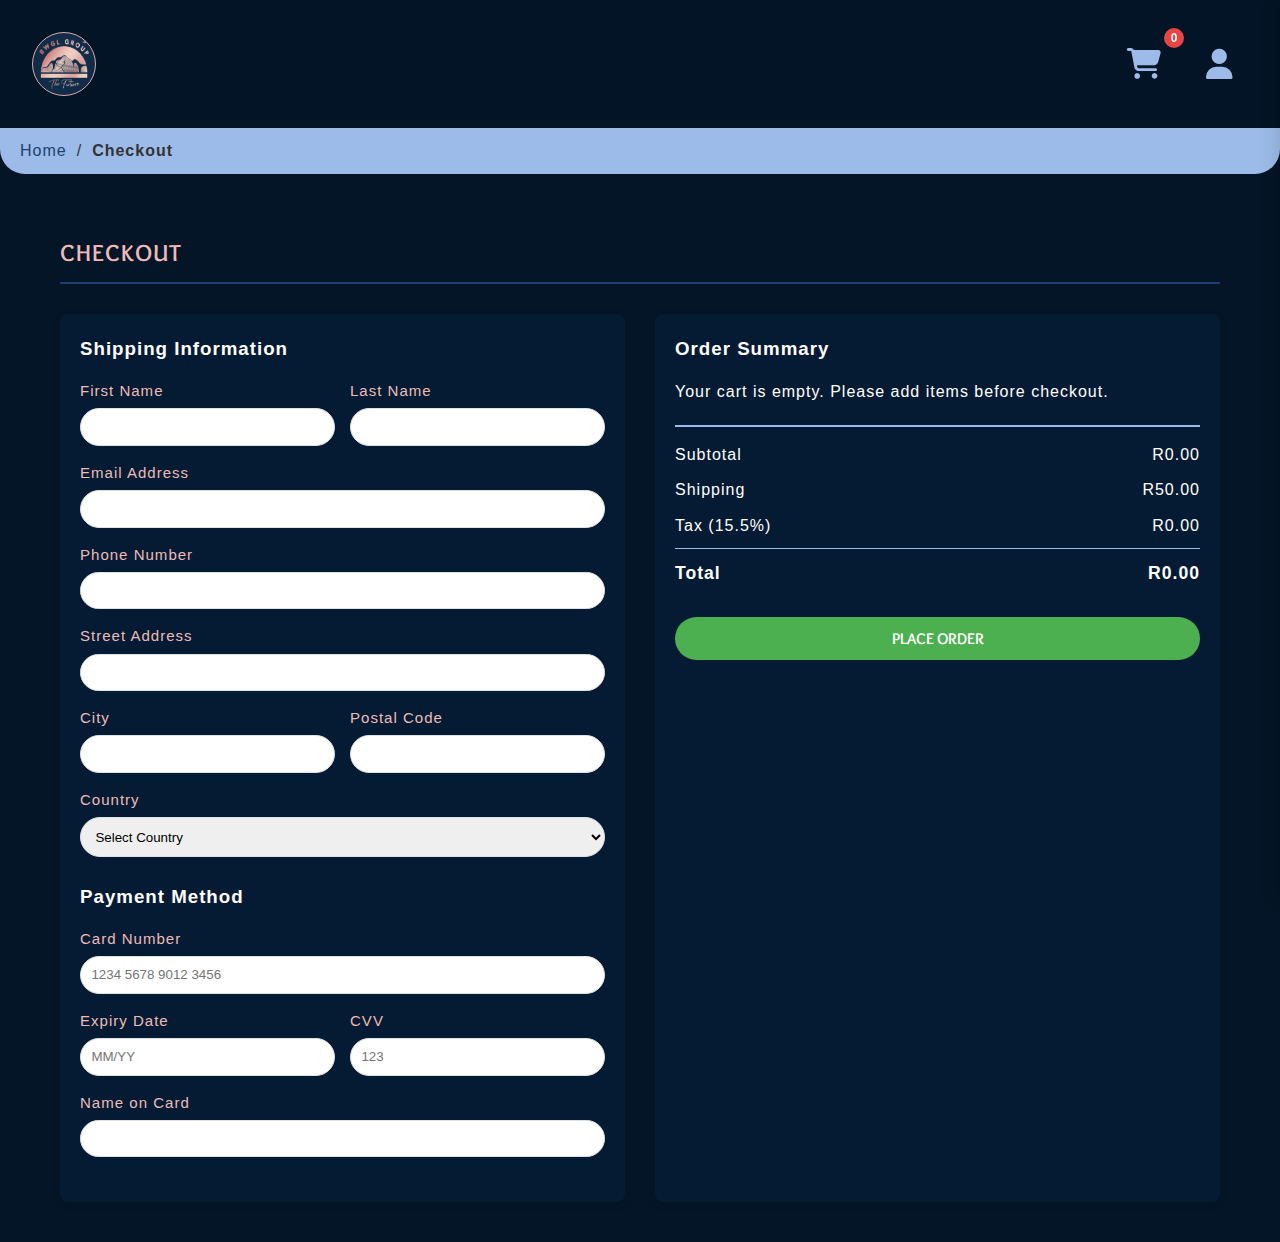
==== checkout.html @ 0658d216 "Checkout page update" ====
<!DOCTYPE html>
<html lang="en">

<head>
    <meta charset="UTF-8">
    <meta name="viewport" content="width=device-width, initial-scale=1.0">
    <title>BWGL</title>
    <link rel="stylesheet" href="https://cdnjs.cloudflare.com/ajax/libs/font-awesome/6.7.2/css/all.min.css"
        integrity="sha512-Evv84Mr4kqVGRNSgIGL/F/aIDqQb7xQ2vcrdIwxfjThSH8CSR7PBEakCr51Ck+w+/U6swU2Im1vVX0SVk9ABhg=="
        crossorigin="anonymous" referrerpolicy="no-referrer" />
    <link rel="preconnect" href="https://fonts.googleapis.com">
    <link rel="preconnect" href="https://fonts.gstatic.com" crossorigin>
    <link
        href="https://fonts.googleapis.com/css2?family=Overlock:ital,wght@0,400;0,700;0,900;1,400;1,700;1,900&display=swap"
        rel="stylesheet">
    <link rel="preconnect" href="https://fonts.googleapis.com">
    <link rel="preconnect" href="https://fonts.gstatic.com" crossorigin>
    <link
        href="https://fonts.googleapis.com/css2?family=Caveat:wght@400..700&family=Inter:ital,opsz,wght@0,14..32,100..900;1,14..32,100..900&family=Montserrat:ital,wght@0,100..900;1,100..900&display=swap"
        rel="stylesheet">
    <link rel="preconnect" href="https://fonts.googleapis.com">
    <link rel="preconnect" href="https://fonts.gstatic.com" crossorigin>
    <link
        href="https://fonts.googleapis.com/css2?family=Caveat:wght@400..700&family=Inter:ital,opsz,wght@0,14..32,100..900;1,14..32,100..900&family=Montserrat:ital,wght@0,100..900;1,100..900&family=Poppins:ital,wght@0,100;0,200;0,300;0,400;0,500;0,600;0,700;0,800;0,900;1,100;1,200;1,300;1,400;1,500;1,600;1,700;1,800;1,900&display=swap"
        rel="stylesheet">
    <link rel="stylesheet" href="style.css">
</head>

<body>
    <header>
        <div class="container header-container">
            <div class="logo">
                <img src="assets/images/logo.png" loading="lazy">
            </div>
        <div class="nav-btns">
                <button>
                    <i class="fa-solid fa-shopping-cart"></i>
                </button>
                <button>
                    <i class="fa-solid fa-user"></i>
                </button>
            </div>
        </div>
    </header>

    <div class="breadcrumb">
        <div class="container">
            <ul>
                <li><a href="index.html">Home</a></li>
                <li class="current">Checkout</li>
            </ul>
        </div>
    </div>

    <section class="checkout-section">
        <div class="container">
            <h2 class="checkout-title">Checkout</h2>
            
            <div class="checkout-container">
                <div class="checkout-form">
                    <div class="form-section">
                        <h3>Shipping Information</h3>
                        <div class="form-row">
                            <div class="form-group">
                                <label for="firstName">First Name</label>
                                <input type="text" id="firstName" name="firstName" required>
                            </div>
                            <div class="form-group">
                                <label for="lastName">Last Name</label>
                                <input type="text" id="lastName" name="lastName" required>
                            </div>
                        </div>
                        <div class="form-group">
                            <label for="email">Email Address</label>
                            <input type="email" id="email" name="email" required>
                        </div>
                        <div class="form-group">
                            <label for="phone">Phone Number</label>
                            <input type="tel" id="phone" name="phone" required>
                        </div>
                        <div class="form-group">
                            <label for="address">Street Address</label>
                            <input type="text" id="address" name="address" required>
                        </div>
                        <div class="form-row">
                            <div class="form-group">
                                <label for="city">City</label>
                                <input type="text" id="city" name="city" required>
                            </div>
                            <div class="form-group">
                                <label for="postalCode">Postal Code</label>
                                <input type="text" id="postalCode" name="postalCode" required>
                            </div>
                        </div>
                        <div class="form-group">
                            <label for="country">Country</label>
                            <select id="country" name="country" required>
                                <option value="">Select Country</option>
                                <option value="US">United States</option>
                                <option value="CA">Canada</option>
                                <option value="UK">United Kingdom</option>
                                <option value="AU">Australia</option>
                                <option value="ZA">South Africa</option>
                            </select>
                        </div>
                    </div>
                    
                    <div class="form-section">
                        <h3>Payment Method</h3>
                        <div class="form-group">
                            <label for="cardNumber">Card Number</label>
                            <input type="text" id="cardNumber" name="cardNumber" placeholder="1234 5678 9012 3456" required>
                        </div>
                        <div class="form-row">
                            <div class="form-group">
                                <label for="expiry">Expiry Date</label>
                                <input type="text" id="expiry" name="expiry" placeholder="MM/YY" required>
                            </div>
                            <div class="form-group">
                                <label for="cvv">CVV</label>
                                <input type="text" id="cvv" name="cvv" placeholder="123" required>
                            </div>
                        </div>
                        <div class="form-group">
                            <label for="nameOnCard">Name on Card</label>
                            <input type="text" id="nameOnCard" name="nameOnCard" required>
                        </div>
                    </div>
                </div>
                
                <div class="order-summary">
                    <h3>Order Summary</h3>
                    <div class="cart-items" id="checkout-cart-items">
                        <!-- Cart items will be populated by JavaScript -->
                    </div>
                    
                    <div class="order-totals">
                        <div class="order-row">
                            <span>Subtotal</span>
                            <span id="checkout-subtotal">R0.00</span>
                        </div>
                        <div class="order-row">
                            <span>Shipping</span>
                            <span id="checkout-shipping">R50.00</span>
                        </div>
                        <div class="order-row">
                            <span>Tax (15.5%)</span>
                            <span id="checkout-tax">R0.00</span>
                        </div>
                        <div class="order-row order-total">
                            <span>Total</span>
                            <span id="checkout-total">R0.00</span>
                        </div>
                    </div>
                    
                    <button class="checkout-btn" id="place-order-btn" data-loading-text="Processing...">Place Order</button>
                </div>
            </div>
        </div>
    </section>

    <!-- Cart sidebar -->
    <div class="cart">
        <div class="cart-title">
            <h2>Your Cart</h2>
            <!-- Close button will be added by JS -->
        </div>
        <div class="cart-content">
            <!-- Cart items will be added by JS -->
            <div class="cart-checkout">
                <div class="subtotal">
                    <span>Subtotal:</span>
                    <span class="total">R0.00</span>
                </div>
                <button class="cart-checkout-btn">Checkout</button>
            </div>
        </div>
    </div>
    
    <!-- Cart overlay -->
    <div class="cart-overlay"></div>
    
    <script src="main.js"></script>
</body>

</html>
---- style.css ----
* {
    margin: 0;
    padding: 0;
    box-sizing: border-box;
    font-family: inter;
    text-wrap: balance;
}

:root {
    /* Primary Colors */
    --primary-100: #112C49;
    --primary-200: #1A4170;
    --primary-300: #245797;
    --primary-400: #2E6DBE;
    --primary-500: #5387CC;
    --primary-600: #78A2DA;
    --primary-700: #9DBBE8;
    --primary-800: #C1D4F5;
    --primary-900: #E5ECFB;

    /* Secondary Colors */
    --secondary-100: #DEA9A1;
    --secondary-200: #D69389;
    --secondary-300: #CE7D72;
    --secondary-400: #C6675B;
    --secondary-500: #BE5144;
    --secondary-600: #A3453A;
    --secondary-700: #883931;
    --secondary-800: #6D2E27;
    --secondary-900: #52221D;

    /* Neutral Colors */
    --neutral-100: #F8F9FA;
    --neutral-200: #E9ECEF;
    --neutral-300: #DEE2E6;
    --neutral-400: #CED4DA;
    --neutral-500: #ADB5BD;
    --neutral-600: #6C757D;
    --neutral-700: #495057;
    --neutral-800: #343A40;
    --neutral-900: #212529;

    /* Accent Colors */
    --accent-success: #28A745;
    --accent-info: #17A2B8;
    --accent-warning: #FFC107;
    --accent-danger: #DC3545;

    /* Background and Text Colors */
    --bg-light: #FFFFFF;
    --bg-dark: #121A24;
    --text-dark: #1F2937;
    --text-light: #F9FAFB;

    /* E-commerce Specific */
    --sale-badge: #FF5252;
    --new-badge: #4CAF50;
    --discount-highlight: #FDECEC;
    --rating-star: #FFC107;
    --add-to-cart: #246EB9;
    --checkout-button: #A4453C;
}

a {
    text-decoration: none;
    color: #fff;
}

li {
    list-style: none;
}


button {
    padding: 10px 15px;
    border: none;
    font-size: clamp(0.75rem, 1vw, 1rem);
    color: #041527;
    background-color: #fff;
    border-radius: 8.3rem;
    font-weight: 600;
    text-transform: uppercase;
    font-family: overlock;
    transition: all .3s ease;
}


button:active {
    transform: translateY(-3PX);
}

body {
    min-height: 100vh;
    min-width: 100%;
    /* background-image: url(assets/images/k8-V3LrMy5wD-k-unsplash.jpg); */
    /* background-attachment: fixed; */
    background-position: center;
    background-repeat: no-repeat;
    background-size: cover;
    line-height: 1.5;
    letter-spacing: 1px;


}

.overlay-color {
    background-image: linear-gradient(transparent, #051b33);
}

.overlay-color2 {
    background-image: linear-gradient(#051b3360, #051b3354);
}

section {
    min-width: 480px;
    min-height: 1020px;
    /* background-color: #041527e7; */
    margin: 0 auto;
    color: var(--text-dark);
}


/* Base Header Styles */
.header {
    position: fixed;
    top: 0;
    left: 0;
    width: 100%;
    z-index: 100;
    background-color: #2f4b6021;
    backdrop-filter: blur(10px);
    box-shadow: 0px 4px 5px #0415271c;
    transition: transform 0.3s ease-in;
}


.dropdown11 {
    font-family: "Inter", sans-serif;
    position: relative;
}

.dropdown11 .arrow-down {
    border-left: 5px solid transparent;
    border-right: 5px solid transparent;
    border-top: 6px solid #fff;
    display: inline-block;
    vertical-align: middle;
    margin-left: .8rem;
    transition: transform ease-in-out 0.3s;
}

.product-link {
    position: relative;
}

.dropdown11-links {
    position: absolute;
    display: block;
    list-style: none;
}

.dropdown11 li {
    padding: 0px 10px;
    text-align: left;
    height: 0px;
    min-width: fit-content;
    overflow: hidden;
    cursor: pointer;
    opacity: 0;
    color: #fff;
    background-color: #041527;
    transition-duration: 0.2s, 0.4s;
    transition-property: all, background-color;
    text-wrap: nowrap;
}

.dropdown11 li a {
    font-size: 14px;
    font-weight: 400;
    color: #fff;
    text-decoration: none;
}

.dropdown11 li:before {
    content: "";
    display: inline-block;
    width: 13px;
    height: 13px;
    margin-top: -2px;
    margin-right: 10px;
    border-radius: 10px;
    vertical-align: middle;
    background-color: #ECBBB7;
}

.dropdown11-links li:nth-child(1) {
    transition-delay: 0s, 0s;
}

.dropdown11-links li:nth-child(2) {
    transition-delay: 0.1s, 0s;
}

.dropdown11-links li:nth-child(3) {
    transition-delay: 0.2s, 0s;
}

.dropdown11-links li:nth-child(4) {
    transition-delay: 0.3s, 0s;
}

.dropdown11 li:last-child {
    border-radius: 0px 0px 20px 20px;
}

.dropdown11:hover h1 {
    border-radius: 5px 5px 0px 0px;
}

.dropdown11:hover li {
    padding: 10px;
    border-top: 1px solid rgba(51, 51, 51, 0.98);
    height: auto;
    opacity: 1;
}

.dropdown11 li:hover {
    background-color: var(--primary-100);
}

.dropdown11-links li:hover:before {
    background-color: #fff;
}

.dropdown11:hover .arrow-down {
    transform: rotate(180deg);
}



.navbar {
    display: flex;
    justify-content: space-between;
    align-items: center;
    padding: 1rem;
    max-width: 1800px;
    margin: 0 auto;
    /* position: relative; */
}

/* Hide header on scroll down */
.header.hide {
    transform: translateY(-100%);
}

.nav-btns {
    display: flex;
    align-items: center;
    justify-content: center;
}

.ux-btns {
    width: fit-content;
    display: flex;
    align-items: center;
    justify-content: flex-end;
    padding: clamp(0.5rem, 1vw, 1rem);

}

.ux-btns button {
    background-color: transparent;

}



.ux-btns button i {
    color: var(--primary-700);
    font-size: clamp(1.6rem, 3vw, 1.9rem);
    padding-inline: 5px;
    transition: all .3s ease;
}

.ux-btns button i:hover {
    color: var(--primary-500);
}


/* Logo Styles */
.logo {
    /* transform: translateX(-50%); */
    width: clamp(40px, 5vw, 80px);
    height: clamp(40px, 5vw, 80px);
    border-radius: 50%;
    padding: 6px;
    border: 1px solid var(--secondary-100);
    display: flex;
    background-color: var(--primary-100);

}

.logo img {
    width: 100%;
    height: auto;
}

/* Navigation Links */
.nav-links {
    display: flex;
    justify-content: center;
    align-items: center;
    gap: 2rem;
    padding: clamp(0.5rem, 1vw, 1rem);
}

.nav-links a {
    text-decoration: none;
    color: var(--text-light);
    font-size: 16px;
    transition: all .3s ease;
    font-weight: 700;
    transition: all 0.3s ease;
    padding-inline: .5rem;
    text-align: left;
}

.nav-links a:hover {
    color: var(--primary-500);
    border-bottom: 1px solid;
}

/* Hamburger Button */
.hamburger {
    display: none;
    flex-direction: column;
    gap: 5px;
    background: none;
    border: none;
    cursor: pointer;
}

.hamburger span {
    width: 27px;
    height: 2px;
    background-color: var(--primary-900);
    transition: all 0.3s ease;
}

.login-button {
    padding: 10px 22px;
    border-radius: 20px;
    font-size: 16px;
    border: none;
    font-weight: 600;
    cursor: pointer;
}

/* Responsive Breakpoints */
@media screen and (max-width: 850px) {
    .hamburger {
        display: flex;
    }

    .nav-links {
        display: none;
        position: absolute;
        top: 100%;
        left: 0;
        width: 100%;
        flex-direction: column;
        padding: 1rem;
        box-shadow: 0 2px 4px rgba(0, 0, 0, 0.1);
        background-color: #041527ea;
    }

    /* Show mobile menu when active */
    .nav-links.active {
        display: flex;
    }
}

/* Hamburger Animation */
.hamburger.active span:nth-child(1) {
    transform: rotate(45deg) translate(5px, 5px);
}

.hamburger.active span:nth-child(2) {
    opacity: 0;
}

.hamburger.active span:nth-child(3) {
    transform: rotate(-45deg) translate(5px, -5px);
}

/* END NAVBAR  */

/* HERO SECTION */

.hero {
    width: 100%;
    height: 100dvh;
    background-color: #04152798;
    position: relative;
    align-content: center;
    z-index: 2;
}

.hero::before {
    content: '';
    position: absolute;
    background-image: url(assets/images/Hero\ background.jpg);
    background-position: center;
    background-repeat: no-repeat;
    background-size: cover;
    top: 0;
    bottom: 0;
    left: 0;
    right: 0;
    width: 100%;
    height: 100%;
    overflow: hidden;
    z-index: -1;
    opacity: .47;
    background-attachment: fixed;
    mix-blend-mode: multiply;


}

.hero-content {
    max-width: 1280px;
    margin-inline: auto;
    display: flex;
    gap: 1.5rem;
    flex-direction: column;
    align-items: center;
    justify-content: center;
    padding: 0 1rem;
    /* border: 1px solid red; */
    position: relative;
    height: 100%;

}

.heroImage {
    width: clamp(5.5rem, 5.5vw, 7.5rem);
    height: clamp(5.5rem, 5.5vw, 7.5rem);
    border-radius: 50%;
    padding: .5rem;
    background-color: #ECBBB7;
    box-shadow: 10px 20px 50px #0415276b;
    margin-inline: auto;
    display: flex;
    align-content: center;
    justify-content: center;

    /* border: 2px #041527 solid; */
    img {
        width: 100%;
        height: 100%;
        object-fit: contain;
        mix-blend-mode: multiply;
    }
}

.hero-content::before {
    display: none;
    content: '';
    top: 0;
    left: 0;
    bottom: 0;
    right: 0;
    background-image: url(assets/images/colorful-composition-with-sponges-rags-gloves-detergent-general-cleaning-cleaning-service-concept.jpg);
    background-position: center;
    background-size: cover;
    position: absolute;
    z-index: -1;
    opacity: .9;
}

@media(max-width:480px) {
    .hero-content::before {
        display: block;
        /* background-attachment: fixed; */
    }

    .hero-content {
        background-color: #041527af;
    }
}

.hero-cont-detail {
    width: 100%;
    /* height: 100%; */
    padding: 0 1rem;
    text-align: center;
    padding-top: clamp(1rem, 2vw, 2rem);
    text-shadow: 0px 5px 5px rgba(0, 0, 0, 0.21);


}

.hero-cont-detail h1 {
    font-family: overlock;
    font-weight: 900;
    font-size: clamp(40px, 8vw, 115px);
    letter-spacing: 0%;
    color: #ECBBB7;
    text-transform: uppercase;
}

.hero-cont-detail p {
    font-weight: 900;
    font-size: clamp(20px, 5vw, 50px);
    letter-spacing: 0%;
    color: #fff;

    span {
        font-family: overlock;
        font-style: italic;
        color: #ECBBB7;
    }
}

.hero-cont-detail small {
    font-size: clamp(14px, 2.3vw, 18px);
    letter-spacing: 0%;
    display: block;
    color: #fff;
    font-family: poppins;
    font-weight: 200;
}

.hero-cont-detail span {
    color: #ECBBB7;
    font-weight: 500;

}

.hero-cont-img {
    width: 100%;
    display: flex;
    align-items: center;
    justify-content: center;
    height: 100%;
    box-shadow: 1px 20px 50px #041527;
    border-top-left-radius: 50px;
    border-top-right-radius: 50px;
    background-color: #D69389;
    padding-top: clamp(2rem, 4vw, 3.75rem);
}

.hero-cont-img img {
    height: auto;
    object-fit: cover;
}

@media(max-width:768px) {
    .hero {
        box-shadow: none;
    }

    .hero-cont-img img {
        width: 150px;
    }

    .friendly-products {
        border-top-left-radius: px;
        border-top-right-radius: 1px;
        box-shadow: none;
    }
}

/* END OF HERO */

/* FRIENDLY PRODUCTS */


.friendly-products {
    min-width: 100%;
    min-height: 100vh;
    color: #ECBBB7;
    display: flex;
    flex-direction: column;
    align-items: center;
    padding-block: clamp(3rem, 5vw, 7rem);
    justify-content: center;
    box-shadow: -1px -17px 83px -12px rgba(4, 21, 39, 0.78);
    -webkit-box-shadow: -1px -17px 83px -12px rgba(4, 21, 39, 0.78);
    -moz-box-shadow: -1px -17px 83px -12px rgba(4, 21, 39, 0.78);
    position: relative;
    z-index: 1;
    background-color: #041527;
    gap: clamp(1rem, 2vw, 2rem);
}

.friendly-products::before {
    content: '';
    position: absolute;
    background-image: url(assets/images/miguel-lindo-CHPPChtZJAc-unsplash.jpg);
    top: 0;
    bottom: 0;
    left: 0;
    right: 0;
    background-size: cover;
    background-position: center middle;
    background-repeat: no-repeat;
    z-index: -1;
    opacity: .2;
    mix-blend-mode: multiply;
}

.friendly-products-title-content {
    display: flex;
    flex-direction: column;
    align-items: center;
    justify-content: center;
    padding: clamp(0.5rem, 1vw, 1rem);
    padding-bottom: clamp(1rem, 2vw, 2rem);
    gap: 10px;
    text-align: center;
    padding-top: 4rem;
}

.friendlyIcon {
    max-width: clamp(2rem, 3vw, 4rem);
    max-height: clamp(2rem, 3vw, 4rem);
    display: flex;
    align-content: center;
}

.friendlyIcon img {
    width: 100%;
    height: 100%;
}

.title h2 {
    font-size: clamp(2rem, 4vw, 5rem);
    font-weight: 700;
    color: #fff;
}

.title h2 span {
    font-family: overlock;
    font-style: italic;
}

.sub-title p {
    font-size: clamp(1rem, 2vw, 1.5rem);
    color: #777;
}

.sub-title span {
    font-style: italic;
    font-family: overlock;
    font-weight: 600;
    color: #ECBBB7;
}

.product-scroll {
    display: grid;
    grid-template-columns: repeat(3, 1fr);
    gap: clamp(1rem, 2vw, 2rem);
    width: 100%;
    max-width: 1300px;
    padding: clamp(0.75rem, 1.5vw, 1.25rem);
}

.cardContainer {
    display: flex;
    flex-direction: column;
}

.product-title h3 {
    font-size: clamp(1rem, 2vw, 2rem);
    font-weight: 700;
    color: #f9f9f9;
    text-align: left;
    font-style: italic;
    margin-bottom: 1rem;
    font-family: overlock;
    padding-inline: clamp(1rem, 2vw, 1.5rem);

}

.product-card {
    border-radius: 20px;
    background-color: #2f4b6021;
    backdrop-filter: blur(30px);
    box-shadow: 0 4px 6px rgba(0, 0, 0, 0.1);
    overflow: hidden;
    transition: transform 0.3s ease, box-shadow 0.3s ease;
    height: 100%;
}

.product-card:hover {
    transform: translateY(-5px);
    transform: scale(1.03);
    box-shadow: 0 6px 12px rgba(0, 0, 0, 0.15);
}

.product-imageContainer {
    display: flex;
    justify-content: center;
    align-items: center;
    padding: clamp(0.75rem, 1.5vw, 1.25rem);
}

.product-imageContainer img {
    width: 100%;
    height: 100%;
    object-fit: cover;
    aspect-ratio: 1;
    border-radius: 12px;
}

.product-detail {
    margin: 0;
    padding-inline: clamp(1rem, 2vw, 1.5rem);
    /* padding-block: clamp(0.5rem, 1vw, 1rem); */
    text-align: left;
    color: #777;
    line-height: 1.6;
}

.product-info {
    display: flex;
    /* border: 1px solid; */
    justify-content: space-between;
}

.product-price {
    /* padding-inline: clamp(1rem, 2vw, 1.5rem); */
    font-size: 28px;
    font-weight: bold;
    color: var(--primary-700);
    /* color: #2c7be5; */
}

.product-actions {
    display: flex;
    flex-direction: column;
    gap: 10px;
    padding-inline: clamp(1rem, 2vw, 1.5rem);
    padding-block: clamp(0.5rem, 1vw, 1rem);

}

.quantity-controls {
    display: flex;
    align-items: center;
    gap: 5px;
}

.quantity-btn {
    width: 30px;
    height: 30px;
    border-radius: 5px;
    border: 1px solid #ddd;
    background-color: #f5f5f5;
    display: flex;
    align-items: center;
    justify-content: center;
    cursor: pointer;
    font-size: 1.5rem;
    font-weight: bold;
    color: #555;
    transition: all 0.2s ease;
}

.quantity-btn:hover {
    background-color: #e5e5e5;
}

.quantity-display {
    width: 40px;
    height: 30px;
    border-radius: 5px;
    border: 1px solid #ddd;
    display: flex;
    align-items: center;
    justify-content: center;
    font-size: 14px;
    color: #fff;
}

.button-container {
    display: flex;
    gap: 10px;
}

.add-to-cart-btn {
    flex: 1;
    background-color: var(--add-to-cart);
    color: white;
    border: none;
    border-radius: 5px;
    padding: 10px 15px;
    font-size: 14px;
    cursor: pointer;
    transition: background-color 0.3s ease;
    display: flex;
    align-items: center;
    justify-content: center;
    gap: 8px;
}

.add-to-cart-btn:hover {
    background-color: #1a68d1;
}

.remove-btn {
    background-color: #e74c3c;
    color: white;
    border: none;
    border-radius: 5px;
    padding: 10px;
    font-size: 14px;
    cursor: pointer;
    transition: background-color 0.3s ease;
    display: flex;
    align-items: center;
    justify-content: center;
}

.remove-btn:hover {
    background-color: var(--accent-danger);
}

.cart-icon {
    width: 16px;
    height: 16px;
    fill: white;
}

.trash-icon {
    width: 16px;
    height: 16px;
    fill: white;
}

.friendly-btn {
    margin-block: 1rem;
    text-align: center;
}

.friendly-btn button {
    background-color: #041527;
    color: #ECBBB7;
    border: 1px solid #ecbbb77c;
    padding: 10px 20px;
    border-radius: 25px;
    font-size: clamp(0.8rem, 1vw, 1rem);
    cursor: pointer;
    transition: background-color 0.3s ease, transform 0.2s ease;
}

.friendly-btn button:hover {
    background-color: #ECBBB7;
    transform: scale(1.05);
    color: #041527;
}

/* Responsive adjustments */
@media (max-width: 1024px) {
    .product-scroll {
        grid-template-columns: repeat(2, 1fr);
    }
}

@media (max-width: 768px) {
    .product-scroll {
        display: flex;
        overflow-x: auto;
        scroll-snap-type: x mandatory;
        overscroll-behavior-x: contain;
        -webkit-overflow-scrolling: touch;
        scrollbar-width: thin;
        scrollbar-color: rgba(0, 0, 0, 0.3) transparent;
        padding: 10px;
        gap: 1rem;
        width: 100%;
    }

    .product-scroll::-webkit-scrollbar {
        height: 8px;
    }

    .product-scroll::-webkit-scrollbar-thumb {
        background-color: rgba(0, 0, 0, 0.3);
        border-radius: 10px;
    }

    .cardContainer {
        flex: 0 0 auto;
        width: 100%;
        max-width: calc(100vw - 40px);
        scroll-snap-align: center;
    }
}

@media (max-width: 480px) {
    .cardContainer {
        max-width: calc(100vw - 20px);
    }
}

/* END OF STACKED CARDS */

/* OVERVIEW BANNER */

.overview-container {
    max-width: 100%;
    padding-block: clamp(3rem, 5vw, 7rem);
    padding-inline: clamp(1rem, 2vw, 2rem);
    position: relative;
    z-index: 0;
}

.overview-container::before {
    content: '';
    position: absolute;
    background-image: url(assets/images/seamless-vector-pattern-with-outline-cleaning-icons-background-with-hand-drawn-house-work-elements_522613-442.avif);
    top: 0;
    left: 0;
    right: 0;
    bottom: 0;
    z-index: -1;
    background-attachment: fixed;
    opacity: .2;
    mix-blend-mode: multiply;
}

.overview {
    display: grid;
    grid-template-columns: repeat(2, 1fr);
    background-color: #041527;
    backdrop-filter: blur(5px);
    padding-block: clamp(3rem, 5vw, 7rem);
    padding-inline: clamp(1rem, 2vw, 2rem);
    max-width: 1280px;
    margin-inline: auto;
    border-top-left-radius: clamp(3rem, 5vw, 6.25rem);
    border-bottom-right-radius: clamp(3rem, 5vw, 6.25rem);
    border-top-right-radius: clamp(0.75rem, 1.5vw, 1.25rem);
    border-bottom-left-radius: clamp(0.75rem, 1.5vw, 1.25rem);
    color: #D69389;
    box-shadow: 0px 20px 50px #041527;
    gap: 2rem;
    position: relative;

}

.overview::before {
    content: '';
    position: absolute;
    background-image: url(assets/images/miguel-lindo-CHPPChtZJAc-unsplash.jpg);
    top: 0;
    bottom: 0;
    left: 0;
    right: 0;
    background-size: cover;
    background-position: center;
    background-repeat: no-repeat;
    z-index: -1;
    opacity: .2;
    border-top-left-radius: 100px;
    border-bottom-right-radius: 100px;
    border-top-right-radius: 20px;
    border-bottom-left-radius: 20px;
    mix-blend-mode: multiply;


}

@media(max-width:768px) {
    .overview {
        display: block;
    }
}

.overview-title {
    align-content: center;
    margin-bottom: 1rem;

    h2 {
        color: #fff;
        font-size: clamp(1.5rem, 3vw, 2.5rem);
        display: block;
    }

    span {
        font-family: overlock;
        font-style: italic;
        color: #ECBBB7;

    }
}

.overview-subtitle {
    /* max-width: 50%; */
    font-size: clamp(1rem, 2vw, 1.5rem);
    color: #ccc;
    /* border: 1px solid #fff; */
    display: flex;
    flex-direction: column;
    gap: clamp(0.5rem, 1vw, 1rem);

}

.overview-subtitle p {
    /* background-color: #112c4979; */
    padding: .5rem;
    border-radius: 20px;
    /* text-align: center; */
}

/* FOOTER */

footer {
    background-color: #041527;
    color: #fff;
    padding-top: clamp(3rem, 5vw, 7rem);
}

.wrapper {
    max-inline-size: 100%;
    background-color: #061b31b6;
}

.footer-grid {
    max-width: 1280px;
    /* border: 1px solid #fff; */
    margin-inline: auto;
    display: grid;
    grid-template-columns: repeat(3, 1fr);
    padding-bottom: clamp(1rem, 2vw, 2rem);
    padding-inline: clamp(1rem, 2vw, 2rem);

}

@media(max-width:768px) {
    .footer-grid {
        grid-template-columns: 1fr;
    }

}


.footer-col {
    /* border-bottom: 1px solid #77777767; */
    justify-content: center;
    padding-block: clamp(1rem, 2vw, 2rem);
    /* padding-inline:clamp(1rem, 2vw, 1.5rem); */

}

/* @media screens and(max-width:768px) {
    .footer-col {
        border-bottom: none;
    }

}
 */

.footer-col-content {
    color: #777;
}

.footer-col-content ul li a {
    color: #777;
}

.footer-title {
    font-size: 1rem;
    text-transform: uppercase;
    margin-bottom: 1rem;

    h3 {
        font-family: overlock;
        color: #ECBBB7;
        /* font-style: italic; */

    }
}

.footer-inputs {
    display: flex;
    flex-direction: column;
    gap: 1rem;

    input {
        width: 100%;
        padding: 8px 16px;
        border: none;
        border-radius: 8.3rem;
        background-color: #112C49;
    }

    label {
        margin-bottom: 0;
        color: #777;
    }
}

.footer-btn {
    /* width: 100%; */
    cursor: pointer;
    background-color: #2E6DBE;
    color: #fff;
}

.footer-btn:hover {
    color: #246EB9;
    background-color: #fff;
}

.footer-logo {
    margin-block: 1rem;
    border: 1px solid #fff;
    width: clamp(40px, 5vw, 80px);
    height: clamp(40px, 5vw, 80px);
    display: flex;
    border-radius: 50%;
    padding: 6px;

    img {
        width: 100%;
        object-fit: contain;
    }
}

.main-footer {
    max-inline-size: 1280px;
    font-size: .8rem;
    color: #777;
    /* border: 1px solid; */
    margin-inline: auto;
    display: flex;
    justify-content: space-between;
    align-items: center;
    padding-block: clamp(1rem, 2vw, 2rem);
    padding-inline: clamp(1rem, 2vw, 2rem);


    span a {
        color: #777;
        font-style: italic;
    }
}

/* CART */

/* .cart {
    background-color: #041527;
    color: #fff;
    width: 100%;
    height: 100vh;
    display: flex;
    flex-direction: column;
    justify-content: center;
    align-items: center;
    padding-block: 1rem;
}

.cart-title{
    font-size: 1.5rem;
    text-transform: uppercase;
    font-family: 'overlock';
}

.cart-content {
    display: flex;
    justify-content: space-between;
    align-items: center;
    flex-direction: column;
    height: 100%;
    border: 1px solid #1A4170;
    border-radius: .31rem;
    min-width: 50rem;
    padding-inline: 1.5rem;
    padding-block: 1rem;
    background-color: #051b33;
    box-shadow: 1px 7px 16px -1px rgba(26,65,112,0.36);
-webkit-box-shadow: 1px 7px 16px -1px rgba(26,65,112,0.36);
-moz-box-shadow: 1px 7px 16px -1px rgba(26,65,112,0.36);

}

.cart-product-info {
    width: 100%;
    display: flex;
    align-items: center;
    justify-content: space-between;
    border-bottom: 1px solid;
    padding-inline: 1.5rem;
    padding-block: 1rem;

}

.cart-product {
    display: flex;
    flex-direction: column;
    gap: 1rem;
    padding-inline: 1.5rem;
    padding-block: 1rem;

}

.cart-product-btn{
    background-color: var(--accent-danger);
    color: var(--text-light);
}

.cart-product-title {
    text-transform: uppercase;
    font-size: 1.1rem;
}

.cart-product-arrows {
    background-color: var(--add-to-cart);
    padding: .5rem;
    border-radius: .5rem;
}

.cart-checkout {
    width: 100%;
    display: flex;
    flex-direction: column;
    gap: 1rem;
    align-items: center;

}

.subtotal {
    display: flex;
    justify-content: space-between;
    width: 100%;
    border-bottom: 1px solid;
}

.cart-checkout-btn{
    background-color: var(--add-to-cart);
    color: var(--text-light);
} */

:root {
    --accent-danger: #ff5555;
    --text-light: #ffffff;
    --add-to-cart: #1A4170;
    --background-dark: #041527;
    --background-darker: #051b33;
    --border-color: #1A4170;
}

/* Cart Styling */
.cart {
    position: fixed;
    top: 0;
    right: -400px;
    /* Start off-screen */
    width: 400px;
    /* Fixed width for larger screens */
    height: 100vh;
    /* background-color: var(--background-dark); */
    color: #fff;
    transition: right 0.5s ease-in-out;
    z-index: 1000;
    overflow-y: auto;
    display: flex;
    flex-direction: column;
    padding-block: 1rem;
    backdrop-filter: blur(30px);
    box-shadow: 0px 4px 5px #0415271c;

    /* border-left: 1px solid var(--border-color); */
    /* box-shadow: 1px 7px 16px -1px rgba(26,65,112,0.36);
    -webkit-box-shadow: 1px 7px 16px -1px rgba(26,65,112,0.36);
    -moz-box-shadow: 1px 7px 16px -1px rgba(26,65,112,0.36); */


}

.cart.open {
    right: 0;
    /* Visible when open */
}

.cart-title {
    display: flex;
    justify-content: space-between;
    align-items: center;
    padding-inline: 1.5rem;
    margin-bottom: 20px;
}

.cart-title h1 {
    margin: 0;
    font-size: 1.5rem;
    text-transform: uppercase;
    font-family: 'overlock', sans-serif;
    color: #ECBBB7;
}

.close-cart {
    background: none;
    border: none;
    font-size: 24px;
    cursor: pointer;
    color: #fff;
}

.cart-content {
    display: flex;
    flex-direction: column;
    justify-content: space-between;
    height: 100%;
    border-radius: .31rem;
    margin: 0 1rem;
    padding-inline: 1.5rem;
    padding-block: 1rem;
    /* background-color: var(--background-darker); */
}

.cart-product-info {
    width: 100%;
    display: flex;
    flex-direction: column;
    align-items: flex-start;
    justify-content: space-between;
    /* border: 1px solid var(--border-color); */
    padding-block: 1rem;
    margin-bottom: 1rem;
}

.cart-product {
    display: flex;
    flex-direction: column;
    align-items: flex-start;
    justify-content: flex-start;
    gap: 1rem;
    /* padding-block: 1rem; */
    /* border: 1px solid; */

}

.cart-product-title h3 {
    margin: 0;
    text-transform: uppercase;
    font-size: 1.1rem;
}

.cart-product-price p {
    margin: 0;
    font-weight: 600;
    width: 100%;
}

.cart-product-btn {
    align-self: flex-start;
    background-color: var(--accent-danger);
    color: var(--text-light);
    border: none;
    cursor: pointer;
    padding: 0.5rem 1rem;
    border-radius: 0.3rem;
    font-size: .8rem;
}

.cart-product-arrows {
    background-color: var(--add-to-cart);
    padding: .5rem;
    border-radius: .5rem;
    max-height: 40px;

}

.cart-product-arrows span {
    display: flex;
    align-items: center;
    gap: 8px;
}

.cart-product-arrows i {
    cursor: pointer;
    color: var(--secondary-100);
}

.cart-checkout {
    width: 100%;
    display: flex;
    flex-direction: column;
    gap: 1rem;
    align-items: center;
    margin-top: auto;
}

.subtotal {
    display: flex;
    justify-content: space-between;
    width: 100%;
    border-bottom: 1px solid var(--border-color);
    padding-bottom: 0.5rem;
}

.subtotal-title {
    margin: 0;
    font-size: 1.1rem;
}

.total {
    margin: 0;
    font-weight: 600;
}

.cart-checkout-btn {
    width: 100%;
    padding: 12px;
    background-color: var(--add-to-cart);
    color: var(--text-light);
    border: none;
    border-radius: 0.3rem;
    cursor: pointer;
    font-size: 16px;
    font-weight: 500;
    transition: background-color 0.2s;
}

.cart-checkout-btn:hover {
    opacity: 0.9;
}

/* Overlay for mobile views */
.cart-overlay {
    position: fixed;
    top: 0;
    left: 0;
    width: 100%;
    height: 100%;
    background-color: rgba(0, 0, 0, 0.5);
    z-index: 999;
    display: none;
}

.cart-overlay.active {
    display: block;
}

/* Responsive adjustments */
@media (max-width: 768px) {
    .cart {
        width: 100%;
        right: -100%;
        /* Full width off-screen */
        align-items: center;
    }

    .cart-content {
        min-width: auto;
        width: calc(100% - 2rem);
    }
}

@media (max-width: 576px) {
    .cart-product-info {
        flex-direction: column;
        align-items: flex-start;
    }

    .cart-product-arrows {
        margin-top: 1rem;
        align-self: center;
    }
}

/*CHECKOUT  */

:root {
    --primary-color: #1A4170;
    --secondary-color: #e94545;
    --accent-color: #4CAF50;
    --text-color: #333;
    --light-bg: #f8f9fa;
    --border-color: #dee2e6;
}

* {
    margin: 0;
    padding: 0;
    box-sizing: border-box;
    font-family: 'Arial', sans-serif;
}

body {
    color: var(--text-color);
    background-color: #041527;
    line-height: 1.6;
}

.container {
    max-width: 1800px;
    margin-inline: auto;
    padding: 0 20px;
}

header {
    background-color: #04152710;
    color: white;
    backdrop-filter: blur(15px);
    padding: 1rem;
    position: sticky;
    top: 0;
    z-index: 100;
}

.header-container {
    display: flex;
    justify-content: space-between;
    align-items: center;
    padding: 1rem;
}

.logo h1 {
    font-size: 1.8rem;
    font-weight: bold;
}

.nav-btns {
    display: flex;
    gap: 15px;
}

.nav-btns button {
    background: none;
    border: none;
    color: var(--primary-700);
    font-size: clamp(1.6rem, 3vw, 1.9rem);
    cursor: pointer;
    position: relative;
}

.checkout-section {
    padding: 40px 0;
    color: var(--text-light);
    max-width: 1200px;
}

.checkout-container {
    display: grid;
    grid-template-columns: 1fr 1fr;
    gap: 30px;
}

@media (max-width: 768px) {
    .checkout-container {
        grid-template-columns: 1fr;
    }
}

.checkout-title {
    margin-bottom: 30px;
    color: #ECBBB7;
    border-bottom: 2px solid var(--primary-color);
    padding-bottom: 10px;
    text-transform: uppercase;
    font-family: 'overlock';
}

.checkout-form {
    padding: 20px;
    background-color: var(--background-darker);
    border-radius: 8px;
    box-shadow: 0 2px 10px rgba(0, 0, 0, 0.1);
}

.form-section {
    margin-bottom: 25px;
}

.form-section h3 {
    margin-bottom: 15px;
    color: var(--text-light);
}

.form-group {
    margin-bottom: 15px;
}

.form-group label {
    display: block;
    margin-bottom: 5px;
    /* font-weight: 600; */
    color: #ECBBB7;
    font-size: .94rem;
}

.form-group input,
.form-group select {
    width: 100%;
    padding: .65rem;
    border: 1px solid var(--border-color);
    border-radius: 1.5rem;
}

.form-row {
    display: grid;
    grid-template-columns: 1fr 1fr;
    gap: 15px;
}

.order-summary {
    padding: 20px;
    background-color: var(--background-darker);
    border-radius: 8px;
    box-shadow: 0 2px 10px rgba(0, 0, 0, 0.1);
}

.order-summary h3 {
    margin-bottom: 15px;
    color: var(--text-light);
}

.cart-items {
    margin-bottom: 20px;
}

.cart-item {
    display: flex;
    justify-content: space-between;
    padding: 10px 0;
    border-bottom: 1px solid var(--primary-700);
}

.item-info {
    display: flex;
    align-items: center;
}

.item-quantity {
    background-color: #ECBBB7;
    color: var(--primary-100);
    border-radius: 50%;
    width: 22px;
    height: 22px;
    display: flex;
    align-items: center;
    justify-content: center;
    font-size: 12px;
    margin-right: 10px;
}

.order-totals {
    margin-top: 20px;
    border-top: 2px solid var(--primary-700);
    padding-top: 15px;
}

.order-row {
    display: flex;
    justify-content: space-between;
    margin-bottom: 10px;
}

.order-total {
    font-weight: bold;
    font-size: 1.1rem;
    margin-top: 10px;
    padding-top: 10px;
    border-top: 1px solid var(--primary-700);
}

.checkout-btn {
    background-color: var(--accent-color);
    color: white;
    border: none;
    padding: 12px 20px;
    width: 100%;
    font-size: 1rem;
    font-weight: bold;
    border-radius: 1.5rem;
    cursor: pointer;
    margin-top: 20px;
    transition: background-color 0.3s;
}

.checkout-btn:hover {
    background-color: #3d8b40;
}

.checkout-btn[aria-busy="true"] {
    position: relative;
    color: transparent;
}

.checkout-btn[aria-busy="true"]::after {
    content: "";
    position: absolute;
    width: 20px;
    height: 20px;
    top: calc(50% - 10px);
    left: calc(50% - 10px);
    border: 3px solid rgba(255, 255, 255, 0.3);
    border-radius: 50%;
    border-top-color: white;
    animation: spin 1s infinite linear;
}

@keyframes spin {
    to {
        transform: rotate(360deg);
    }
}

.cart {
    position: fixed;
    top: 0;
    right: -400px;
    width: 100%;
    max-width: 400px;
    height: 100vh;
    /* background-color: white; */
    box-shadow: -5px 0 15px rgba(0, 0, 0, 0.1);
    z-index: 1000;
    transition: right 0.3s ease;
    overflow-y: auto;
}

.cart.open {
    right: 0;
}

.cart-overlay {
    position: fixed;
    top: 0;
    left: 0;
    width: 100%;
    height: 100%;
    background-color: rgba(0, 0, 0, 0.5);
    z-index: 999;
    display: none;
}

.cart-overlay.active {
    display: block;
}

.cart-title {
    display: flex;
    justify-content: space-between;
    align-items: center;
    padding: 20px;
    border-bottom: 1px solid var(--border-color);
}

.close-cart {
    background: none;
    border: none;
    font-size: 1.5rem;
    cursor: pointer;
}

.cart-content {
    padding: 20px;
}

.breadcrumb {
    margin-bottom: 20px;
    padding: 10px 0;
    background-color: var(--primary-700);
    border-radius: 0 0 25px 25px ;
}

.breadcrumb ul {
    display: flex;
    list-style: none;
}

.breadcrumb li {
    margin-right: 10px;
}

.breadcrumb li:after {
    content: "/";
    margin-left: 10px;
}

.breadcrumb li:last-child:after {
    display: none;
}

.breadcrumb a {
    text-decoration: none;
    color: var(--primary-color);
}

.breadcrumb .current {
    font-weight: bold;
}
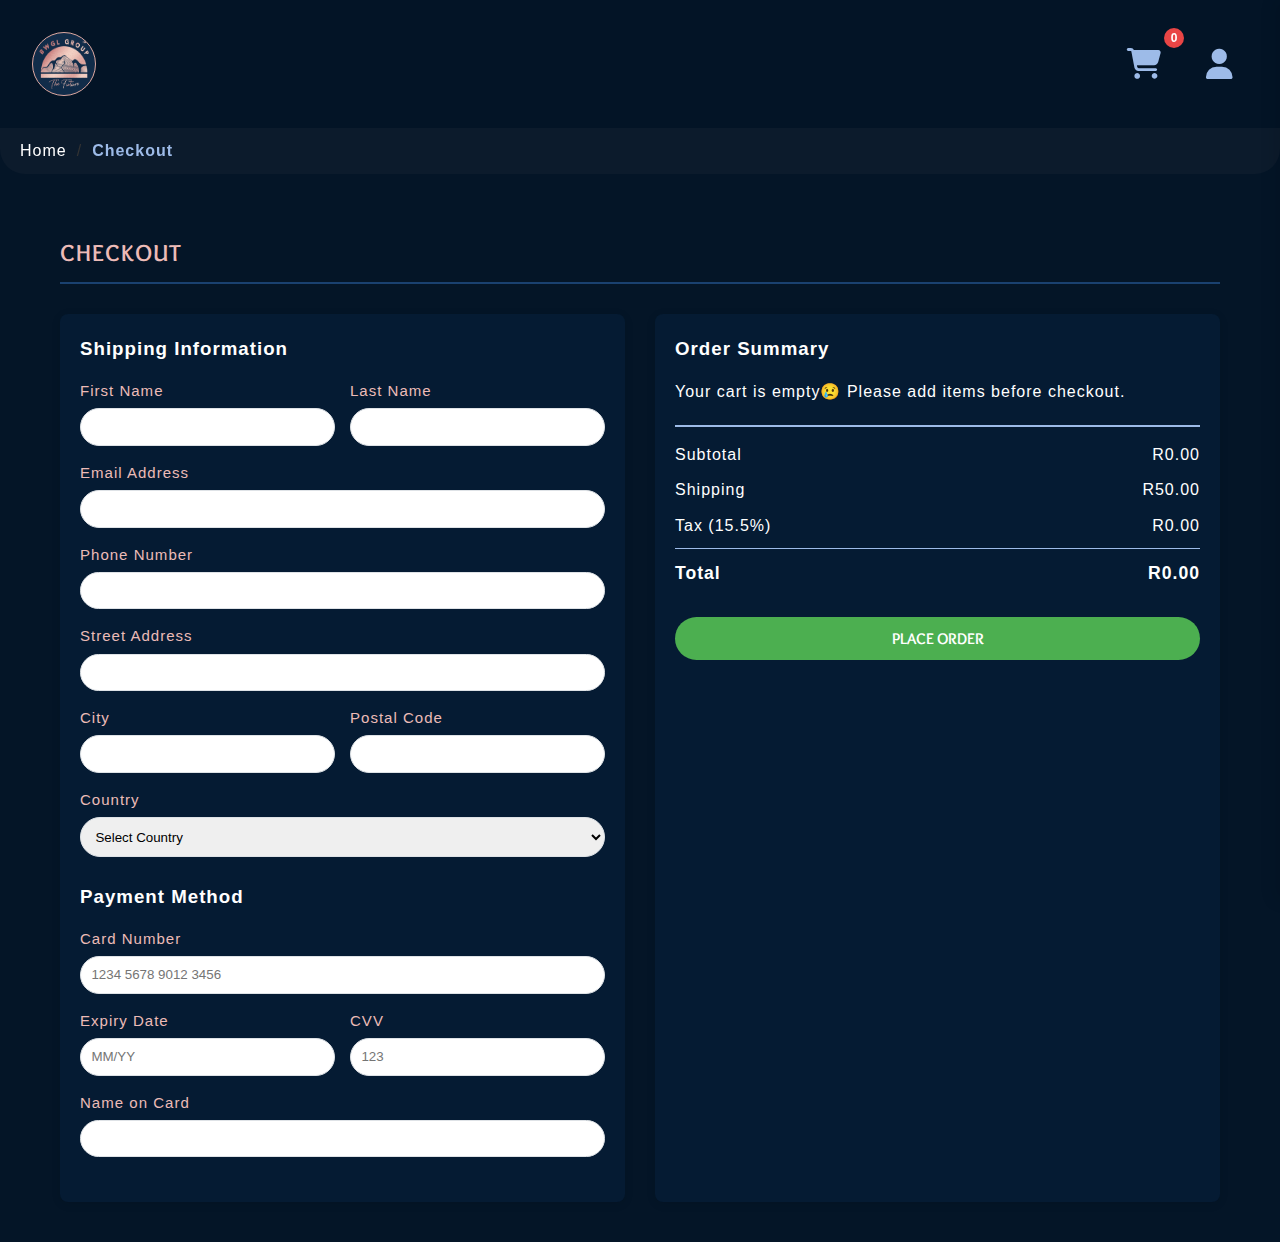
==== commit 7abd3d68: "Background color edit" ====
--- a/checkout.html
+++ b/checkout.html
@@ -26,7 +26,7 @@
     <link rel="stylesheet" href="style.css">
 </head>
 
-<body>
+<body id="checkoutBody">
     <header>
         <div class="container header-container">
             <div class="logo">
--- a/style.css
+++ b/style.css
@@ -1107,8 +1107,8 @@
 .footer-btn {
     /* width: 100%; */
     cursor: pointer;
-    background-color: #2E6DBE;
-    color: #fff;
+    background-color: var(--primary-700);
+    color: var(--primary-100);
 }
 
 .footer-btn:hover {
@@ -1492,7 +1492,7 @@
     font-family: 'Arial', sans-serif;
 }
 
-body {
+#checkoutBody {
     color: var(--text-color);
     background-color: #041527;
     line-height: 1.6;
@@ -1767,7 +1767,8 @@
 .breadcrumb {
     margin-bottom: 20px;
     padding: 10px 0;
-    background-color: var(--primary-700);
+    background-color: #ecbbb70a;
+    backdrop-filter: blur(15px);
     border-radius: 0 0 25px 25px ;
 }
 
@@ -1791,9 +1792,9 @@
 
 .breadcrumb a {
     text-decoration: none;
-    color: var(--primary-color);
 }
 
 .breadcrumb .current {
     font-weight: bold;
+    color: var(--primary-700);
 }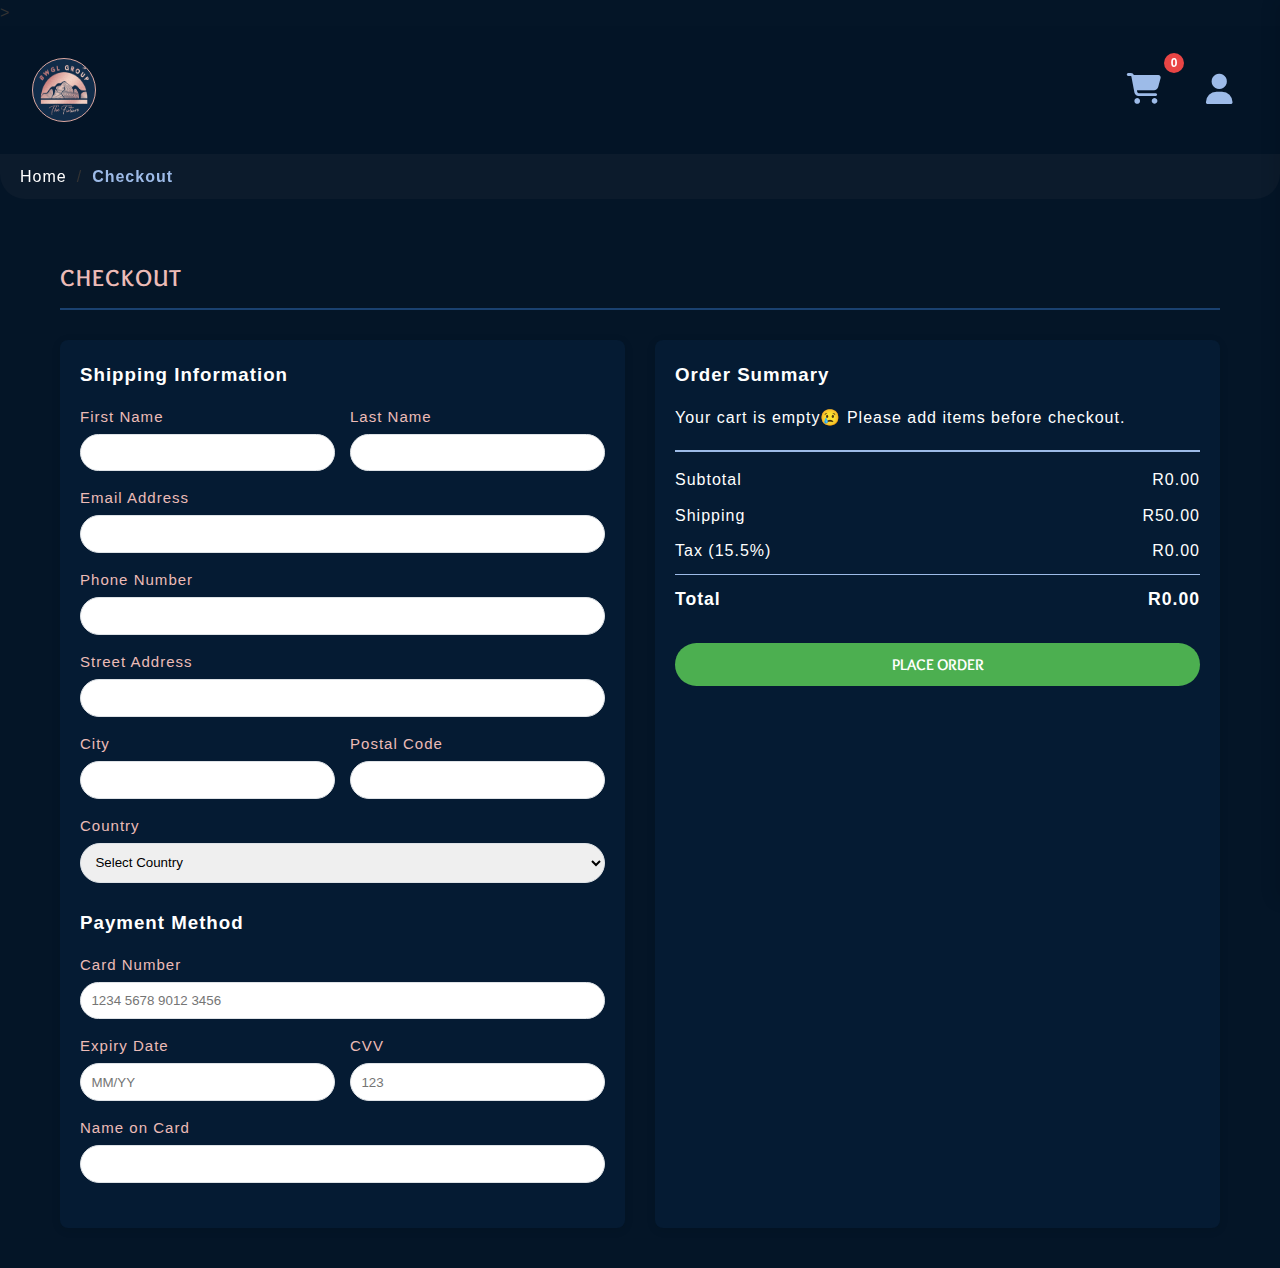
==== commit 21fd8c23: "BG reset" ====
--- a/checkout.html
+++ b/checkout.html
@@ -25,8 +25,7 @@
         rel="stylesheet">
     <link rel="stylesheet" href="style.css">
 </head>
-
-<body id="checkoutBody">
+>
     <header>
         <div class="container header-container">
             <div class="logo">
--- a/style.css
+++ b/style.css
@@ -1492,7 +1492,7 @@
     font-family: 'Arial', sans-serif;
 }
 
-#checkoutBody {
+Body {
     color: var(--text-color);
     background-color: #041527;
     line-height: 1.6;
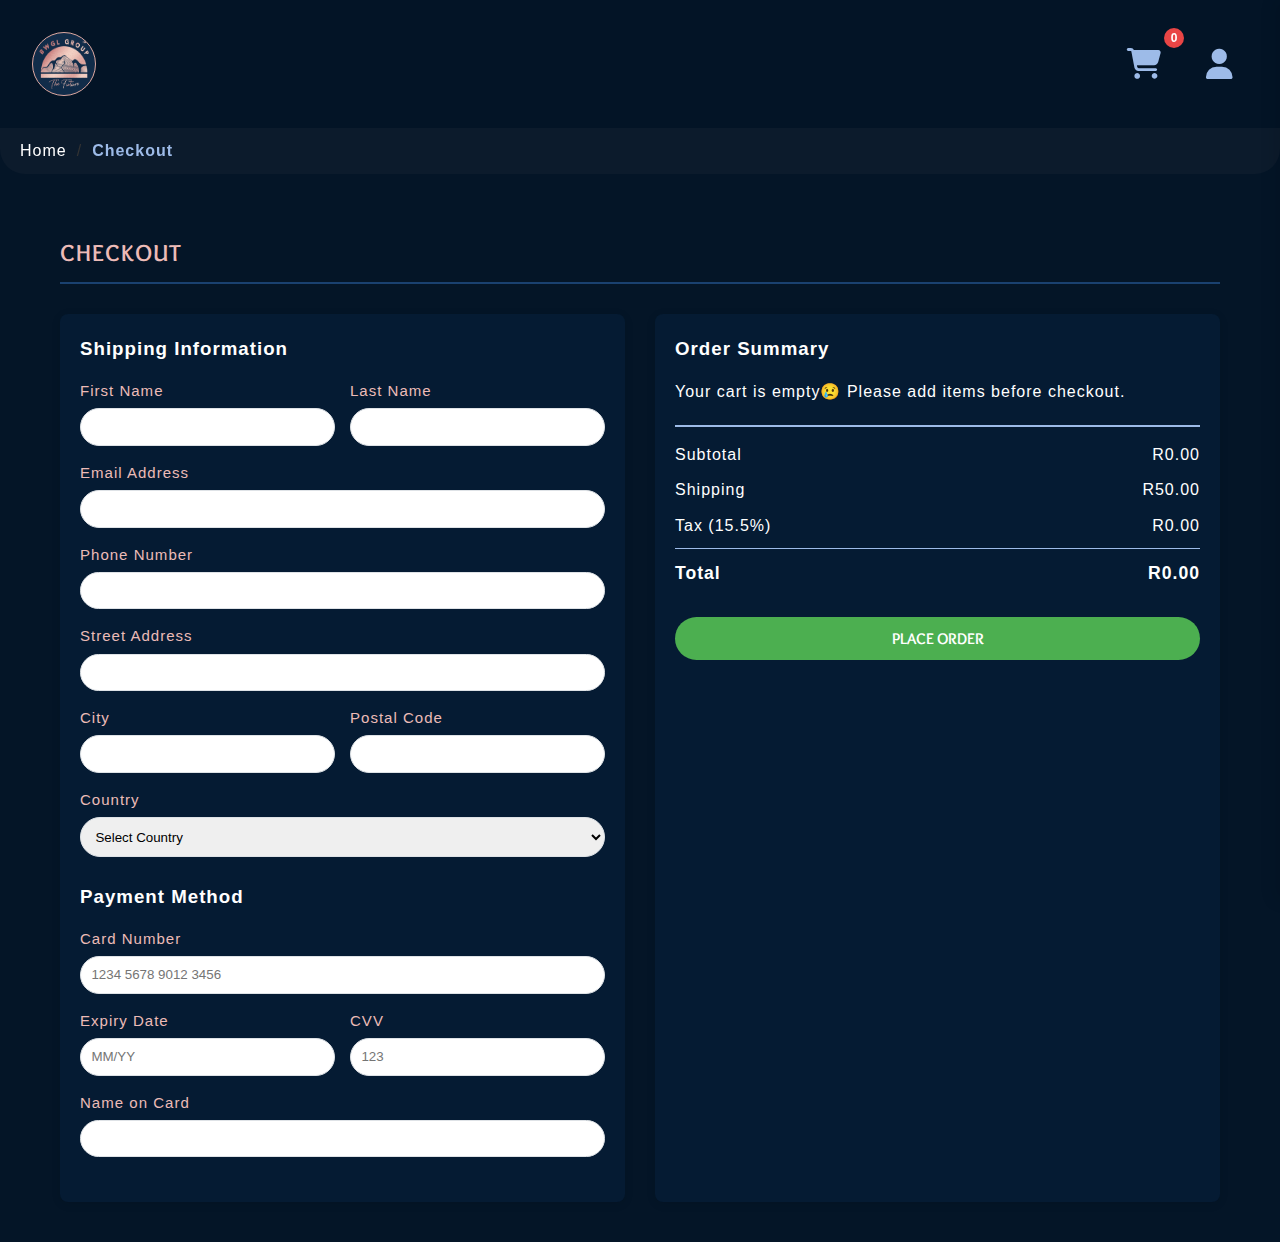
==== commit 959bdc7e: "." ====
--- a/checkout.html
+++ b/checkout.html
@@ -25,7 +25,8 @@
         rel="stylesheet">
     <link rel="stylesheet" href="style.css">
 </head>
->
+
+<body id="checkoutBody">
     <header>
         <div class="container header-container">
             <div class="logo">
--- a/style.css
+++ b/style.css
@@ -1492,7 +1492,7 @@
     font-family: 'Arial', sans-serif;
 }
 
-Body {
+#checkoutBody {
     color: var(--text-color);
     background-color: #041527;
     line-height: 1.6;
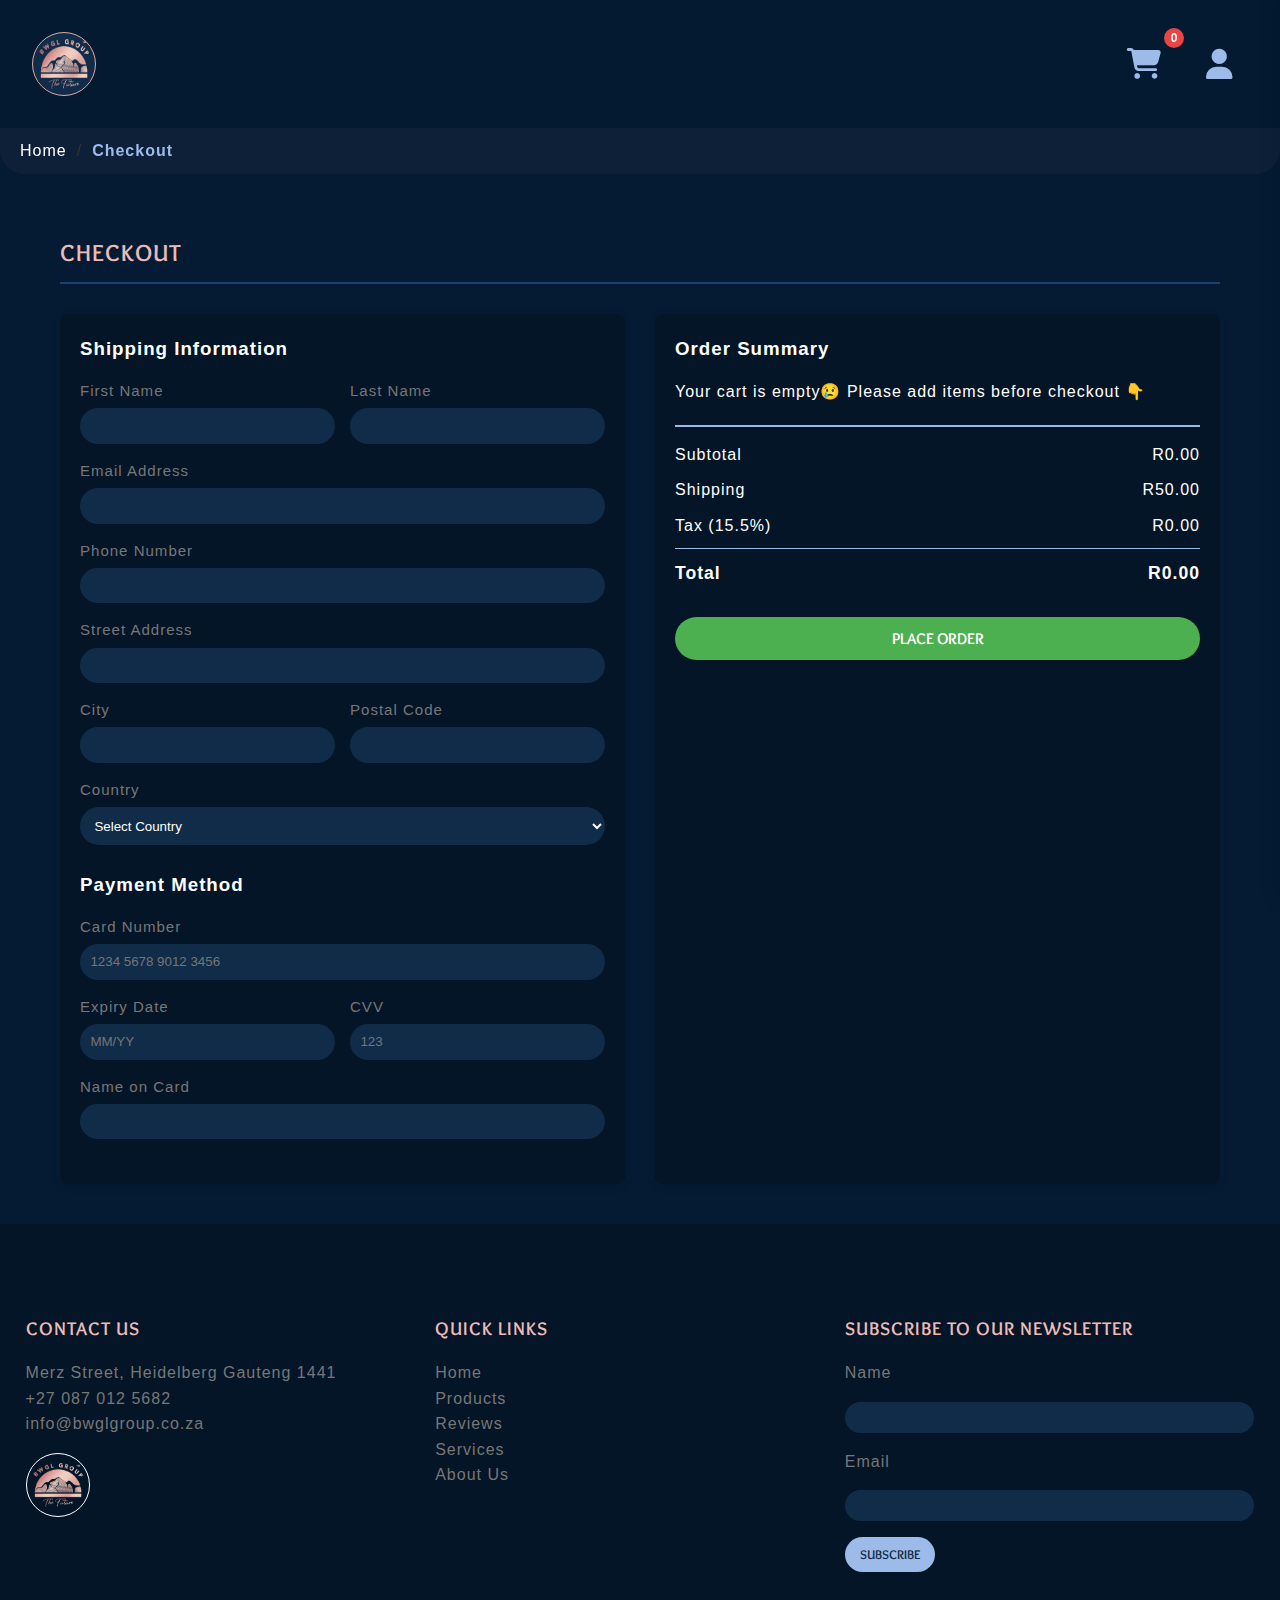
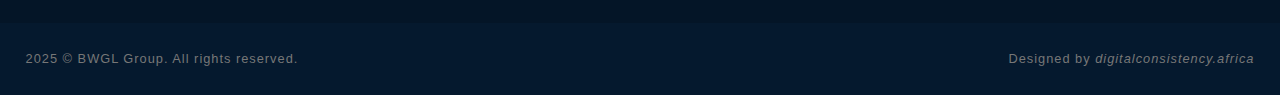
==== commit da2eaff7: "." ====
--- a/checkout.html
+++ b/checkout.html
@@ -176,6 +176,65 @@
             </div>
         </div>
     </div>
+    <footer>
+        <div class="footer-grid">
+            <div class="footer-col">
+                <div class="footer-title">
+                    <h3>Contact Us</h3>
+                </div>
+                <div class="footer-col-content">
+                    <ul>
+                        <li>Merz Street, Heidelberg Gauteng 1441 </li>
+                        <li>+27 087 012 5682</li>
+                        <li> info@bwglgroup.co.za </li>
+                    </ul>
+                    <div class="footer-logo">
+                        <img src="assets/images/logo.png" alt="">
+                    </div>
+                </div>
+            </div>
+            <div class="footer-col">
+                <div class="footer-title">
+                    <h3>Quick Links</h3>
+                </div>
+                <div class="footer-col-content">
+                    <ul>
+                        <li><a href="">Home</a></li>
+                        <li><a href="">Products</a></li>
+                        <li><a href="">Reviews</a></li>
+                        <li><a href="">Services</a></li>
+                        <li><a href="">About Us</a></li>
+                    </ul>
+                </div>
+            </div>
+
+            <div class="footer-col footer-newsletter">
+                <div class="footer-title">
+                    <h3>Subscribe To Our Newsletter</h3>
+                </div>
+                <div class="footer-inputs">
+                    <label for="">Name</label>
+                    <input type="text" name="name" required>
+                    <label for="">Email</label>
+                    <input type="email" name="email" required>
+                    <a href=""><button class="footer-btn">Subscribe</button></a>
+                </div>
+            </div>
+        </div>
+
+        <div class="wrapper">
+            <div class="main-footer">
+                <div class="copyright">
+                    2025 &copy BWGL Group. All rights reserved.
+                </div>
+
+                <div class="credits">
+                    <span>Designed by <a href="">digitalconsistency.africa</a></span>
+                </div>
+            </div>
+        </div>
+    </footer>
+
     
     <!-- Cart overlay -->
     <div class="cart-overlay"></div>
--- a/style.css
+++ b/style.css
@@ -1494,7 +1494,7 @@
 
 #checkoutBody {
     color: var(--text-color);
-    background-color: #041527;
+    background-color: var(--background-darker);
     line-height: 1.6;
 }
 
@@ -1569,7 +1569,7 @@
 
 .checkout-form {
     padding: 20px;
-    background-color: var(--background-darker);
+    background-color: var(--background-dark);
     border-radius: 8px;
     box-shadow: 0 2px 10px rgba(0, 0, 0, 0.1);
 }
@@ -1591,7 +1591,7 @@
     display: block;
     margin-bottom: 5px;
     /* font-weight: 600; */
-    color: #ECBBB7;
+    color: #777;
     font-size: .94rem;
 }
 
@@ -1599,8 +1599,15 @@
 .form-group select {
     width: 100%;
     padding: .65rem;
-    border: 1px solid var(--border-color);
+    border: none;
     border-radius: 1.5rem;
+    background-color: #112C49;
+    color: #fff;
+    outline: none;
+}
+
+select{
+    border-radius: 25px;
 }
 
 .form-row {
@@ -1611,7 +1618,7 @@
 
 .order-summary {
     padding: 20px;
-    background-color: var(--background-darker);
+    background-color: var(--background-dark);
     border-radius: 8px;
     box-shadow: 0 2px 10px rgba(0, 0, 0, 0.1);
 }
